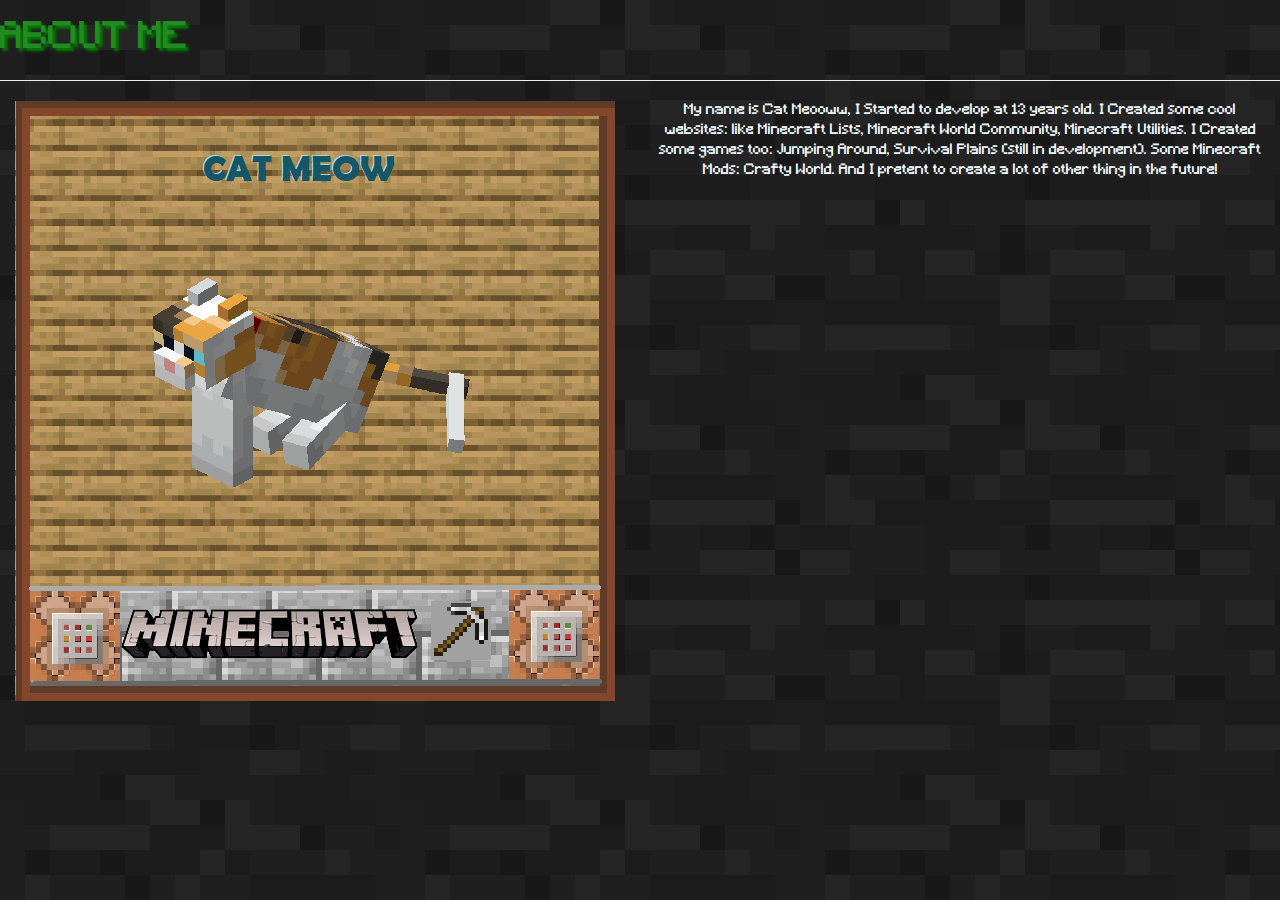
==== about.html @ 33203040 "Add files via upload" ====
<html>

<head>
    <meta charset="UTF-8">
    <meta name="viewport" content="width=device-width, initial-scale=1">
    <link rel="stylesheet" href="https://maxcdn.bootstrapcdn.com/bootstrap/3.4.0/css/bootstrap.min.css">
    <script src="https://ajax.googleapis.com/ajax/libs/jquery/3.4.1/jquery.min.js"></script>
    <script src="https://maxcdn.bootstrapcdn.com/bootstrap/3.4.0/js/bootstrap.min.js"></script>
    <title>CatMeooww10 About</title>
    <link rel="stylesheet" href="style.css">
    <link rel="shortcut icon" href="Icons/catmeooww.png" type="image/png">
</head>

<body background="Icons/StoneBg.png">
    <h1 class="title">ABOUT ME</h1>
    <hr>
    <div class="col-md-6">
        <img src="Icons/catmeooww.png" width="600">
    </div>
    <div class="col-md-6">
        <center>
            <p style="color: aliceblue;">My name is Cat Meooww, I Started to develop at 13 years old. I Created some
                cool websites: like Minecraft Lists, Minecraft World Community, Minecraft Utilities. I Created some
                games too: Jumping Around, Survival Plains (still in development). Some Minecraft Mods: Crafty World.
                And I pretent to create a lot of other thing in the future!</p>
        </center>
    </div>
</body>

</html>
---- style.css ----
@font-face {
    font-family: Minecraft;
    src: url(Minecraft.ttf);
}

body{
    font-family: Minecraft;
}

.title{
    color: forestgreen;
    text-shadow: 3px 3px 3px green;
}

#page{
    background: linear-gradient(#0a0a1f 0%, #5656DA 100%);
    border: #5656DA ridge 5px;
    height:720px;
    color:aliceblue;
}

#catmeowdiv{
 border-right: aliceblue 1px solid;
}

.Projects{
    width: 500px;
    height: 50px;
    background-color: rgba(0, 0, 255, 0.400);
    border: purple ridge 3px;
}

.Projects a{
    color:aqua;
    font-size: 20px;
}

.col-md-6{
    height: 450px;
}

.media{
    width: 50px;
}

.MCSites{
    border: goldenrod ridge 5px;
}
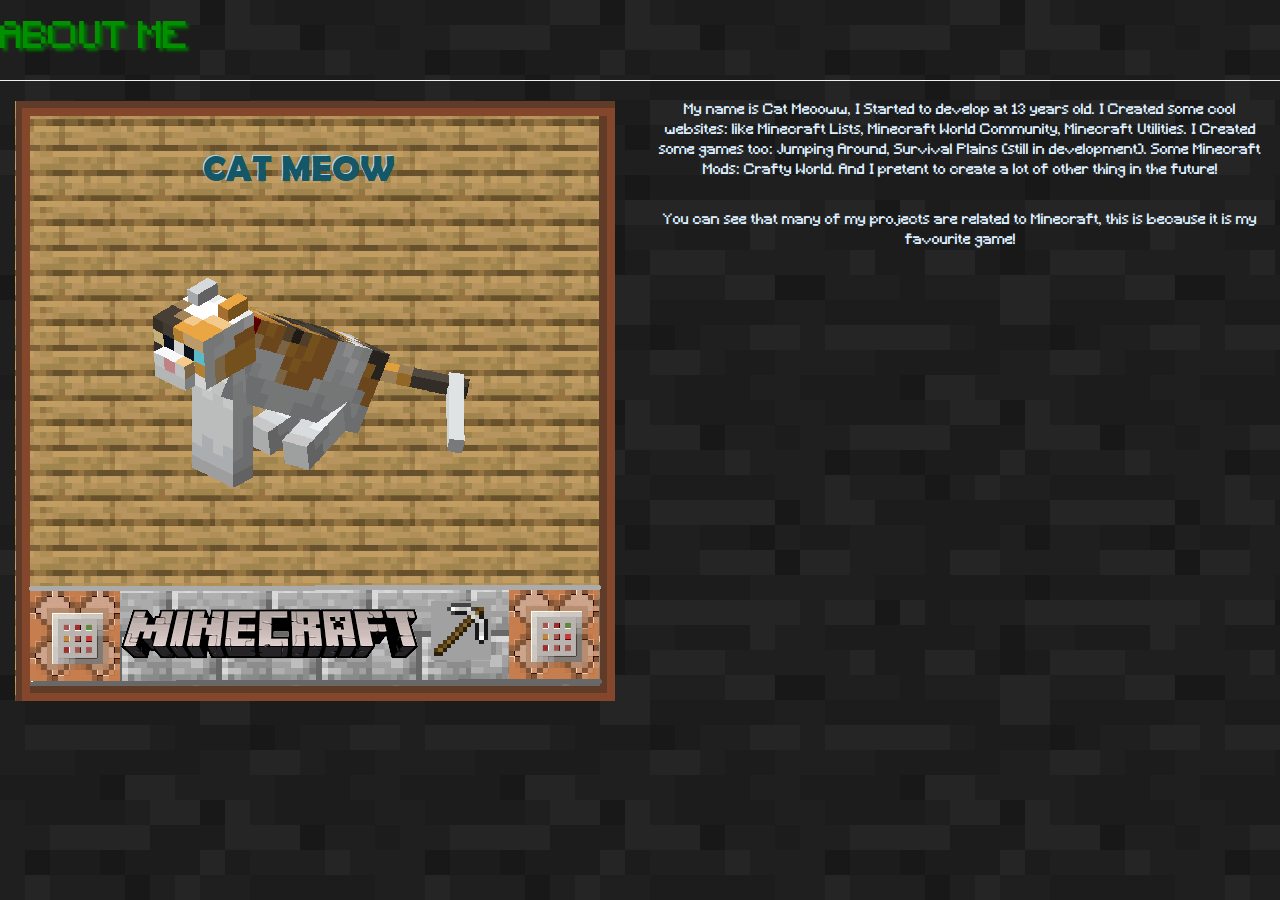
==== commit b49ca124: "Add files via upload" ====
--- a/about.html
+++ b/about.html
@@ -19,10 +19,13 @@
     </div>
     <div class="col-md-6">
         <center>
-            <p style="color: aliceblue;">My name is Cat Meooww, I Started to develop at 13 years old. I Created some
+            <p style="color: #ddeeff;">My name is Cat Meooww, I Started to develop at 13 years old. I Created some
                 cool websites: like Minecraft Lists, Minecraft World Community, Minecraft Utilities. I Created some
                 games too: Jumping Around, Survival Plains (still in development). Some Minecraft Mods: Crafty World.
                 And I pretent to create a lot of other thing in the future!</p>
+            <br>
+            <p style="color: #ddeeff;">You can see that many of my projects are related to Minecraft, this is because it
+                is my favourite game!</p>
         </center>
     </div>
 </body>
--- a/style.css
+++ b/style.css
@@ -8,30 +8,30 @@
 }
 
 .title{
-    color: forestgreen;
-    text-shadow: 3px 3px 3px green;
+    color: #009000;
+    text-shadow: 3px 3px 3px #007000;
 }
 
 #page{
     background: linear-gradient(#0a0a1f 0%, #5656DA 100%);
     border: #5656DA ridge 5px;
     height:720px;
-    color:aliceblue;
+    color:#ddeeff;
 }
 
 #catmeowdiv{
- border-right: aliceblue 1px solid;
+ border-right: #ddeeff 1px solid;
 }
 
 .Projects{
     width: 500px;
     height: 50px;
-    background-color: rgba(0, 0, 255, 0.400);
-    border: purple ridge 3px;
+    background-color: #0000ff60;
+    border: #aa00aa ridge 3px;
 }
 
 .Projects a{
-    color:aqua;
+    color:#00ffff;
     font-size: 20px;
 }
 
@@ -41,8 +41,10 @@
 
 .media{
     width: 50px;
+    height: 50px;
+    border: 2px outset #5656DA;
 }
 
 .MCSites{
-    border: goldenrod ridge 5px;
+    border: #eeaa10 ridge 5px;
 }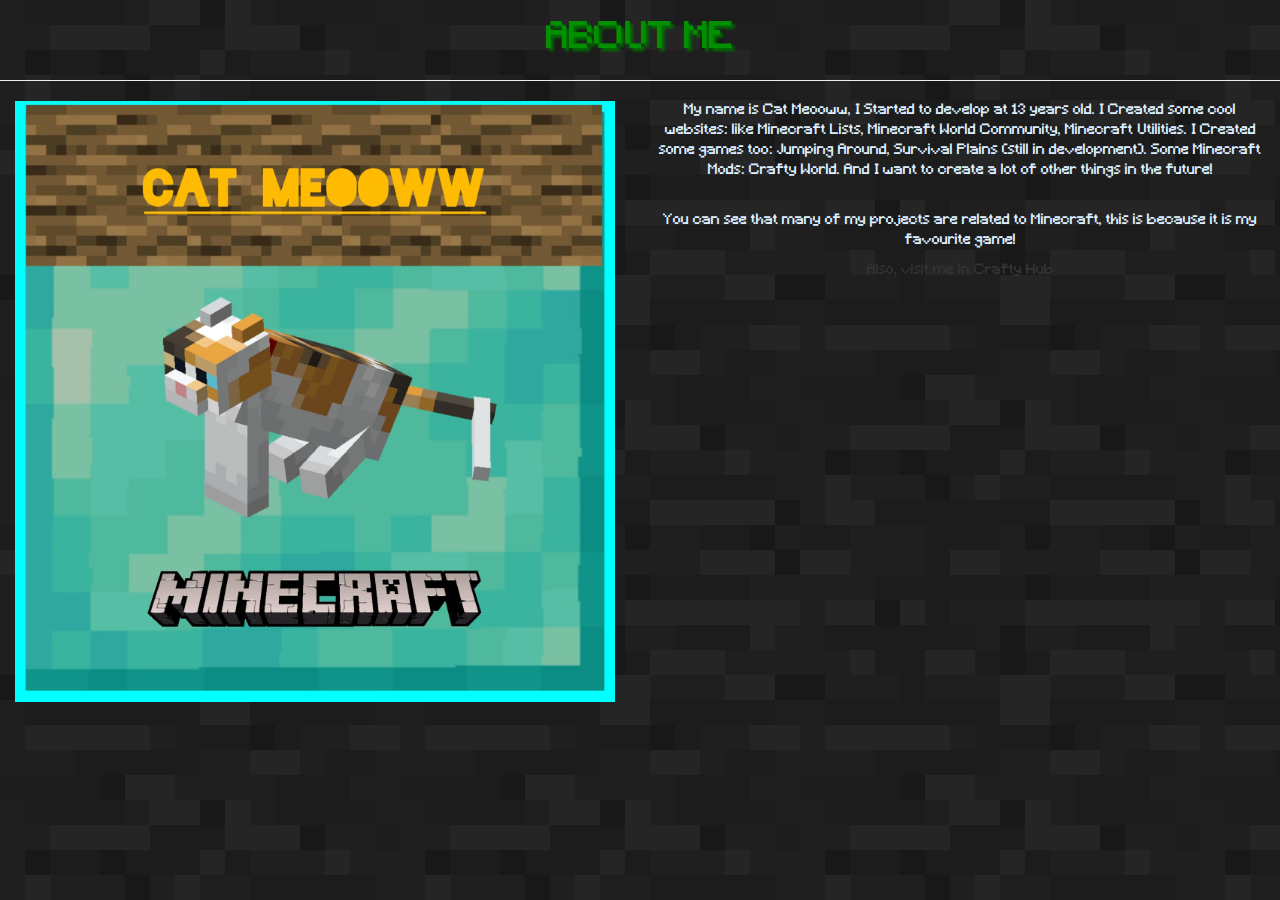
==== commit f01684ae: "Updated the Portfólio" ====
--- a/about.html
+++ b/about.html
@@ -2,30 +2,31 @@
 
 <head>
     <meta charset="UTF-8">
-    <meta name="viewport" content="width=device-width, initial-scale=1">
     <link rel="stylesheet" href="https://maxcdn.bootstrapcdn.com/bootstrap/3.4.0/css/bootstrap.min.css">
     <script src="https://ajax.googleapis.com/ajax/libs/jquery/3.4.1/jquery.min.js"></script>
     <script src="https://maxcdn.bootstrapcdn.com/bootstrap/3.4.0/js/bootstrap.min.js"></script>
     <title>CatMeooww10 About</title>
     <link rel="stylesheet" href="style.css">
-    <link rel="shortcut icon" href="Icons/catmeooww.png" type="image/png">
+    <link rel="shortcut icon" href="Icons/CatMeooww.jpg" type="image/jpg">
 </head>
 
 <body background="Icons/StoneBg.png">
     <h1 class="title">ABOUT ME</h1>
     <hr>
     <div class="col-md-6">
-        <img src="Icons/catmeooww.png" width="600">
+        <img src="Icons/CatMeooww.jpg" width="600">
     </div>
     <div class="col-md-6">
         <center>
             <p style="color: #ddeeff;">My name is Cat Meooww, I Started to develop at 13 years old. I Created some
                 cool websites: like Minecraft Lists, Minecraft World Community, Minecraft Utilities. I Created some
                 games too: Jumping Around, Survival Plains (still in development). Some Minecraft Mods: Crafty World.
-                And I pretent to create a lot of other thing in the future!</p>
+                And I want to create a lot of other things in the future!</p>
             <br>
             <p style="color: #ddeeff;">You can see that many of my projects are related to Minecraft, this is because it
                 is my favourite game!</p>
+
+            <p>Also, visit me in Crafty Hub</p>
         </center>
     </div>
 </body>
--- a/style.css
+++ b/style.css
@@ -10,6 +10,7 @@
 .title{
     color: #009000;
     text-shadow: 3px 3px 3px #007000;
+    text-align: center;
 }
 
 #page{
@@ -29,6 +30,13 @@
     background-color: #0000ff60;
     border: #aa00aa ridge 3px;
 }
+.Projects:hover{
+    width: 500px;
+    height: 50px;
+    background-color: #0000ff90;
+    border: #cc00cc ridge 3px;
+    box-shadow: 3px 3px 3px #aa20aa;
+}
 
 .Projects a{
     color:#00ffff;
@@ -47,4 +55,9 @@
 
 .MCSites{
     border: #eeaa10 ridge 5px;
+    margin: 5px;
+}
+.MCSites:hover{
+    border: #00ff50 ridge 7px;
+    box-shadow: 1px 1px 1px blueviolet;
 }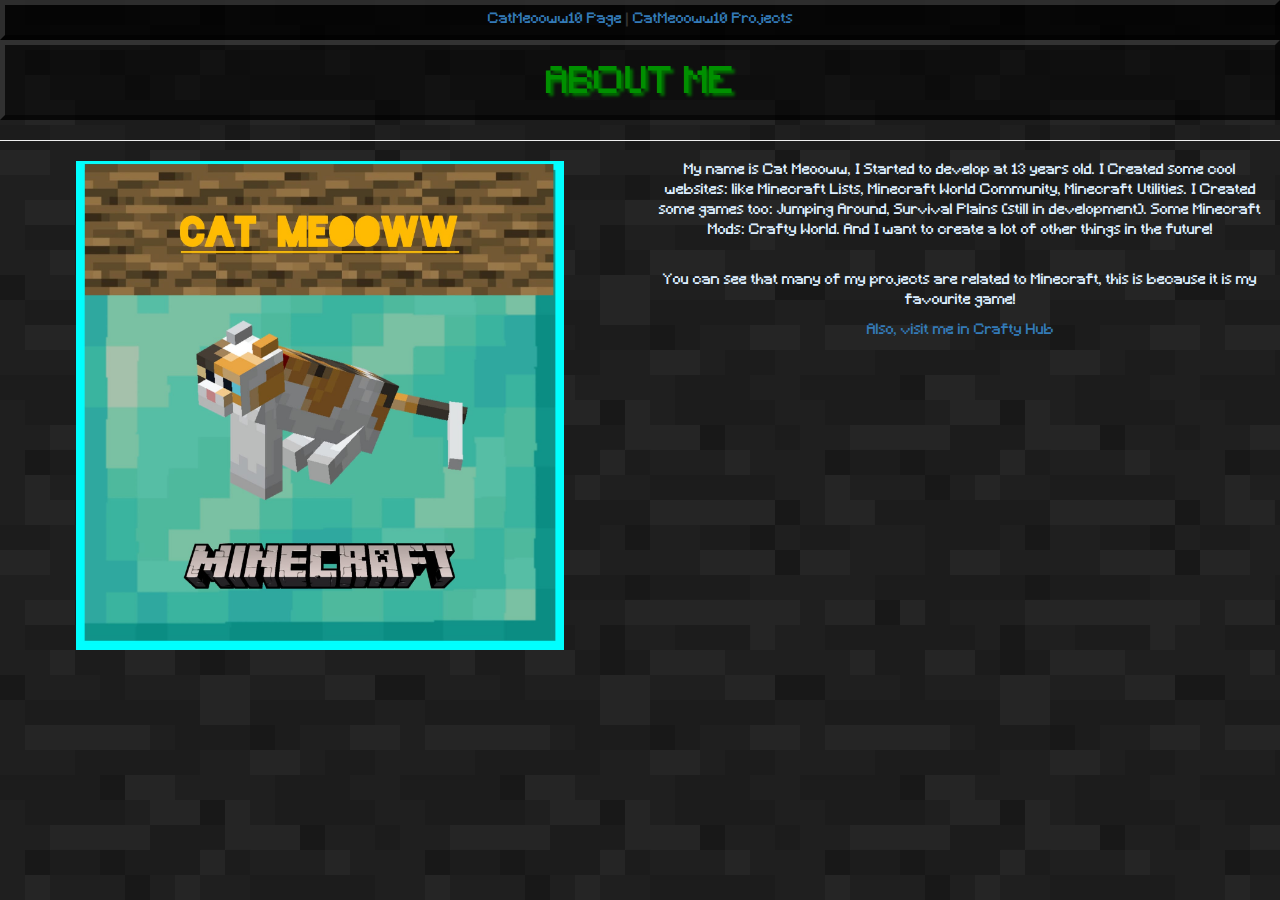
==== commit ea238317: "Improved Portfolio" ====
--- a/about.html
+++ b/about.html
@@ -2,6 +2,7 @@
 
 <head>
     <meta charset="UTF-8">
+    <meta name="viewport" content="width=device-width, initial-scale=1">
     <link rel="stylesheet" href="https://maxcdn.bootstrapcdn.com/bootstrap/3.4.0/css/bootstrap.min.css">
     <script src="https://ajax.googleapis.com/ajax/libs/jquery/3.4.1/jquery.min.js"></script>
     <script src="https://maxcdn.bootstrapcdn.com/bootstrap/3.4.0/js/bootstrap.min.js"></script>
@@ -11,13 +12,21 @@
 </head>
 
 <body background="Icons/StoneBg.png">
-    <h1 class="title">ABOUT ME</h1>
+    <div class="menu">
+        <a href="index.html">CatMeooww10 Page</a>
+        <span>|</span>
+        <a href="catmeoowwProjects.html">CatMeooww10 Projects</a>
+    </div>
+    <div class="titlecontainer">
+        <h1 class="title">ABOUT ME</h1>
+    </div>
     <hr>
-    <div class="col-md-6">
-        <img src="Icons/CatMeooww.jpg" width="600">
-    </div>
-    <div class="col-md-6">
-        <center>
+    <center>
+        <div class="col-sm-12 col-md-6">
+            <img src="Icons/CatMeooww.jpg" style="width: 80%;">
+        </div>
+        <div class="col-sm-12 col-md-6">
+
             <p style="color: #ddeeff;">My name is Cat Meooww, I Started to develop at 13 years old. I Created some
                 cool websites: like Minecraft Lists, Minecraft World Community, Minecraft Utilities. I Created some
                 games too: Jumping Around, Survival Plains (still in development). Some Minecraft Mods: Crafty World.
@@ -26,9 +35,9 @@
             <p style="color: #ddeeff;">You can see that many of my projects are related to Minecraft, this is because it
                 is my favourite game!</p>
 
-            <p>Also, visit me in Crafty Hub</p>
-        </center>
-    </div>
+            <a href="https://catmeooww.github.io/Crafty-Hub/craftyUsers.html">Also, visit me in Crafty Hub</a>
+        </div>
+    </center>
 </body>
 
 </html>--- a/style.css
+++ b/style.css
@@ -7,10 +7,29 @@
     font-family: Minecraft;
 }
 
+.menu{
+    background-color: rgba(0, 0, 0, 0.500);
+    border: outset 5px rgba(0, 0, 0, 0.500);
+    text-align: center;
+    z-index: 10;
+    top: 0;
+    position: sticky;
+}
+
+.menu:hover{
+    background-color: rgba(0, 0, 0, 0.800);
+    padding: 5px;
+}
+
 .title{
     color: #009000;
     text-shadow: 3px 3px 3px #007000;
     text-align: center;
+}
+
+.titlecontainer{
+    background-color: rgba(0, 0, 0, 0.500);
+    border: outset 5px rgba(0, 0, 0, 0.500);
 }
 
 #page{
@@ -29,6 +48,7 @@
     height: 50px;
     background-color: #0000ff60;
     border: #aa00aa ridge 3px;
+    cursor: pointer;
 }
 .Projects:hover{
     width: 500px;
